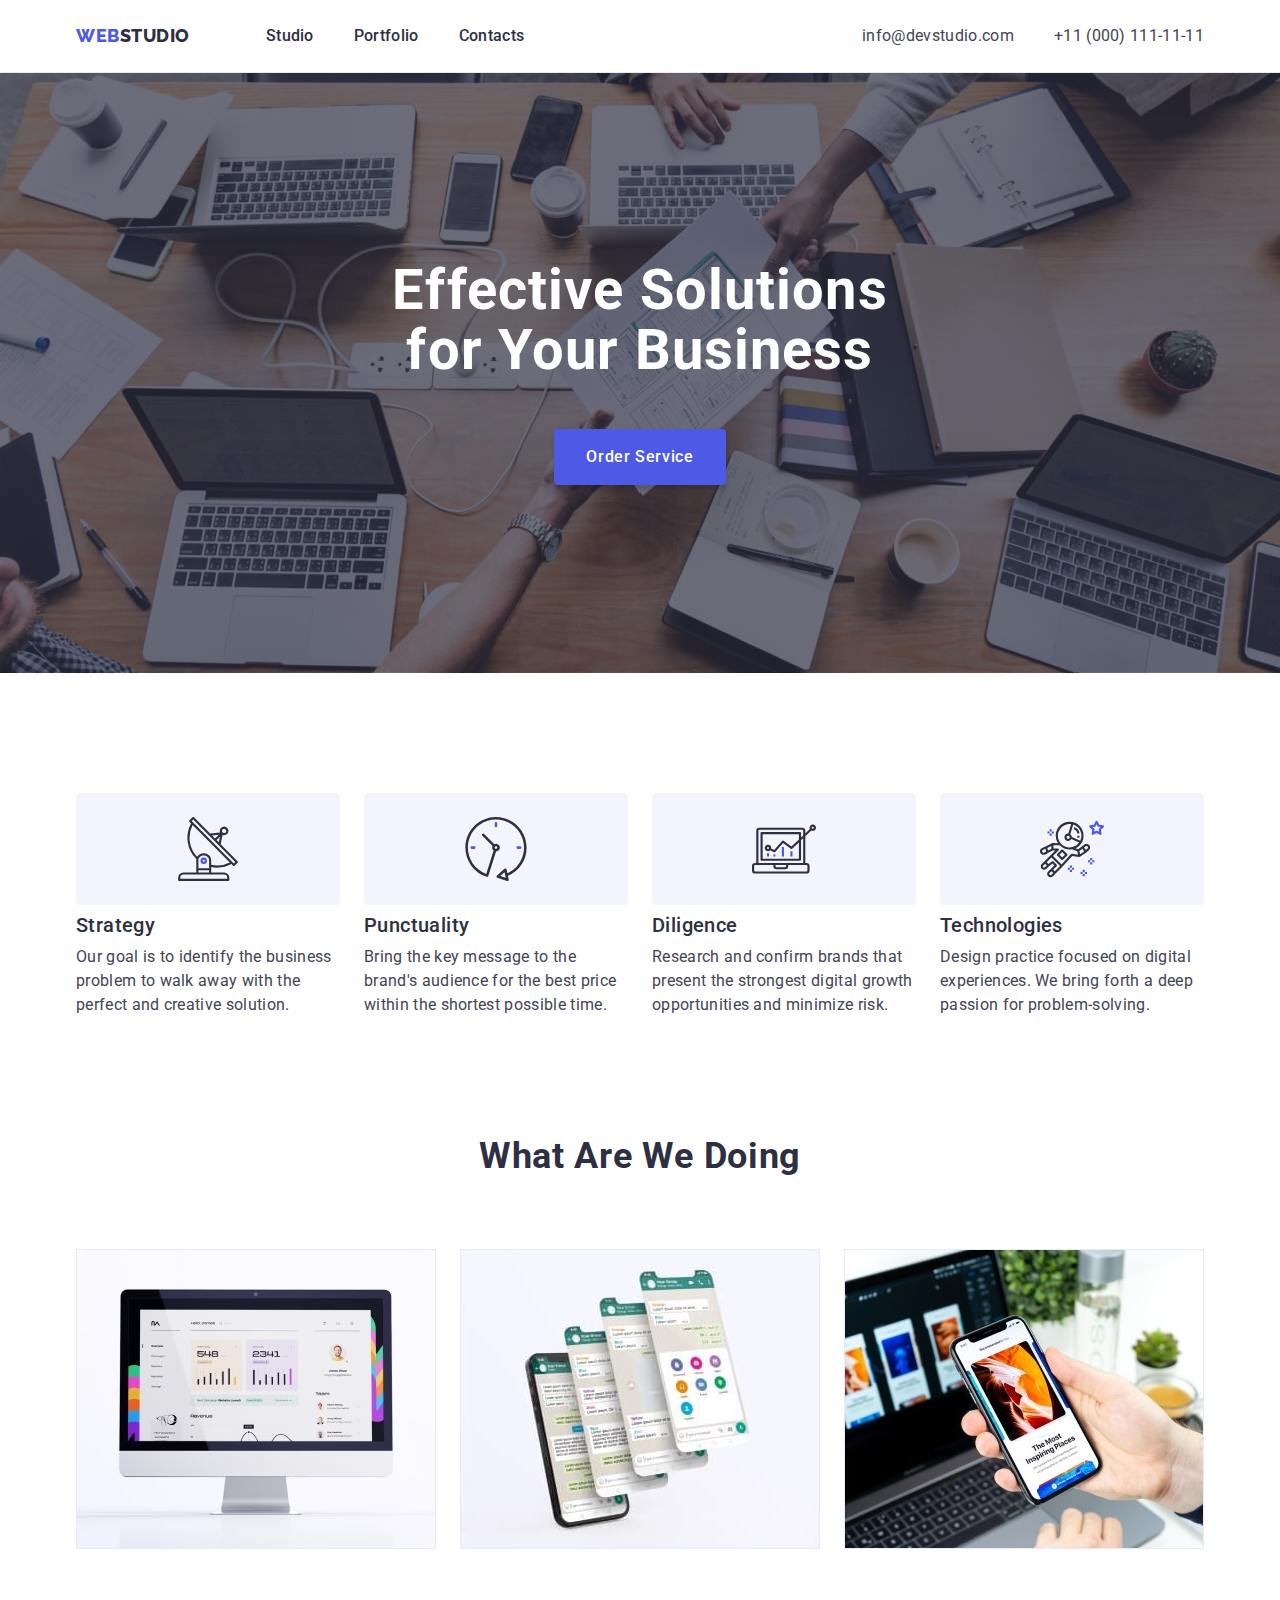
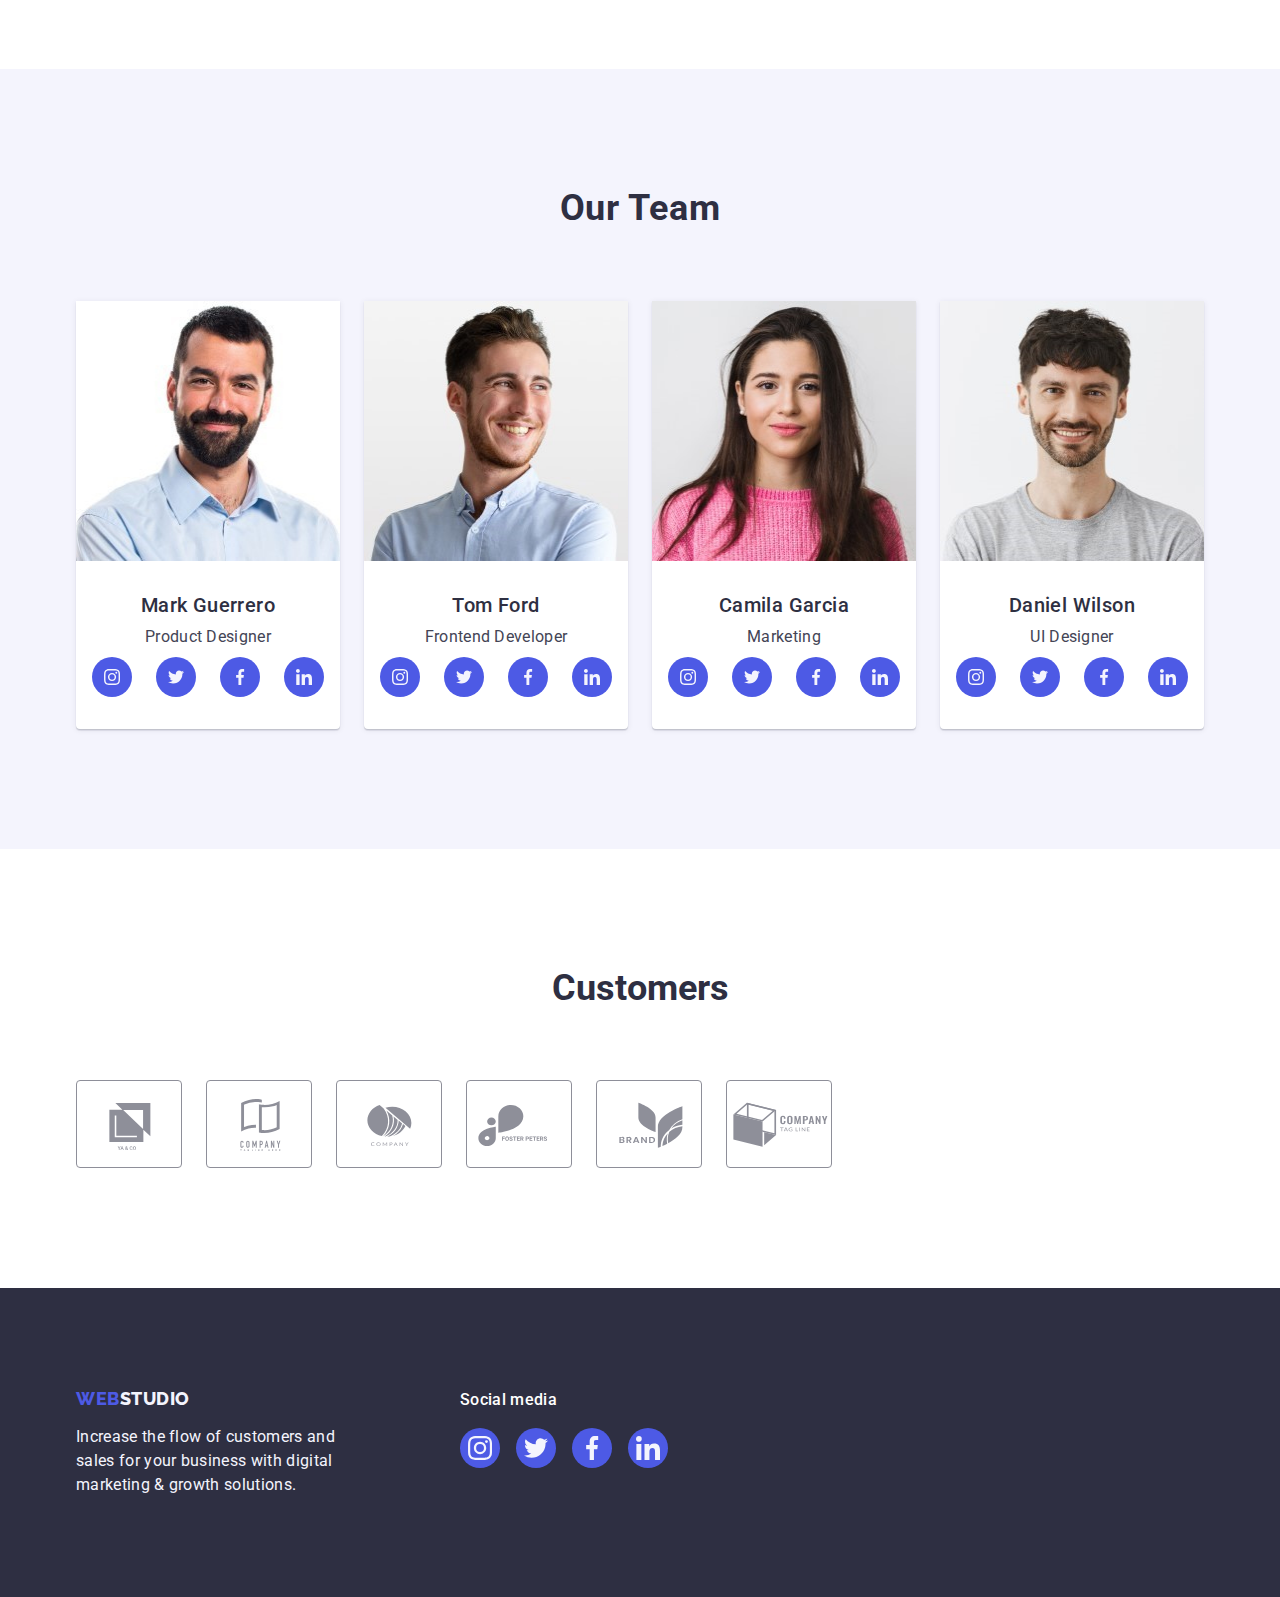
==== index.html @ 08148af8 "Initial commit" ====
<!DOCTYPE html>
<html lang="en">
  <head>
    <meta charset="UTF-8" />
    <meta http-equiv="X-UA-Compatible" content="IE=edge" />
    <meta name="viewport" content="width=device-width, initial-scale=1.0" />
    <title>Web Studio</title>
    <link rel="preconnect" href="https://fonts.googleapis.com" />
    <link rel="preconnect" href="https://fonts.gstatic.com" crossorigin />
    <link
      href="https://fonts.googleapis.com/css2?family=Raleway:wght@800&family=Roboto:wght@400;500;700&display=swap"
      rel="stylesheet"
    />
    <link
      rel="stylesheet"
      href="https://cdnjs.cloudflare.com/ajax/libs/modern-normalize/1.1.0/modern-normalize.min.css"
    />
    <link rel="stylesheet" href="./css/styles.css" />
  </head>
  <body>

    <!-- Header -->

    <header class="page-header">
      <div class="container page-header-container">
        <nav class="page-navigation">
          <a class="logo-part-one link" href="./index.html"
            >Web<span class="logo-part-second link">Studio</span></a
          >
          <ul class="menu list">
            <li><a class="menu-list-item link" href="./index.html">Studio</a></li>
            <li><a class="menu-list-item link" href="./portfolio.html">Portfolio</a></li>
            <li><a class="menu-list-item link" href="">Contacts</a></li>
          </ul>
        </nav>
        <address class="contact-item-list">
          <ul class="contact list">
            <li>
              <a class="contact-item link" href="mailto:info@devstudio.com">info@devstudio.com</a>
            </li>
            <li>
              <a class="contact-item link" href="tel:+110001111111">+11 (000) 111-11-11</a>
            </li>
          </ul>
        </address>
      </div>
    </header>

    <!-- Main content -->

    <main>

      <!-- section 1 hero-->

      <section class="hero-page">
        <div class="container">
          <h1 class="main-text">Effective Solutions for Your Business</h1>
          <button class="order-btn" type="button">Order Service</button>
        </div>
      </section>

      <!-- section 2 features-->
     
      <section class="section">
        <div class="container">
          <h2 class="visually-hidden">Features</h2>
          <ul class="features-container list">
            <li class="features-container-item">
              <div class="features-container-icons">
                <svg aria-label="antenna icon" width="64" height="64">
                  <use href="./images/icons.svg#icon-antenna"></use>
                </svg>
              </div>
              <h3 class="feature-name">Strategy</h3>
              <p class="feature-descr">
                Our goal is to identify the business problem to walk away with the perfect and
                creative solution.
              </p>
            </li>
            <li class="features-container-item">
              <div class="features-container-icons">
                <svg aria-label="clock icon" width="64" height="64">
                  <use href="./images/icons.svg#icon-clock"></use>
                </svg>
              </div>
              <h3 class="feature-name">Punctuality</h3>
              <p class="feature-descr">
                Bring the key message to the brand's audience for the best price within the shortest
                possible time.
              </p>
            </li>
            <li class="features-container-item">
              <div class="features-container-icons">
                <svg aria-label="diagram icon" width="64" height="64">
                  <use href="./images/icons.svg#icon-diagram"></use>
                </svg>
              </div>
              <h3 class="feature-name">Diligence</h3>
              <p class="feature-descr">
                Research and confirm brands that present the strongest digital growth opportunities
                and minimize risk.
              </p>
            </li>
            <li class="features-container-item">
              <div class="features-container-icons">
                <svg aria-label="astronaut icon" width="64" height="64">
                  <use href="./images/icons.svg#icon-astronaut"></use>
                </svg>
              </div>
              <h3 class="feature-name">Technologies</h3>
              <p class="feature-descr">
                Design practice focused on digital experiences. We bring forth a deep passion for
                problem-solving.
              </p>
            </li>
          </ul>
        </div>
      </section>
      
      <!-- section 3 we doing -->
      
      <section class="we-doing-section">
        <div class="container">
          <h2 class="title">What are we doing</h2>
          <ul class="list title-item-container">
            <li class="we-doing-section-card">
              <img
                class="card-item-style"
                src="./images/wedoing/we_doing1.jpg"
                alt="computer"
                width="360"
                height="300"
              />
            </li>
            <li class="we-doing-section-card">
              <img
                class="card-item-style"
                src="./images/wedoing/we_doing2.jpg"
                alt="phone"
                width="360"
                height="300"
              />
            </li>
            <li class="we-doing-section-card">
              <img
                class="card-item-style"
                src="./images/wedoing/we_doing3.jpg"
                alt="phone computer"
                width="360"
                height="300"
              />
            </li>
          </ul>
        </div>
      </section>

      <!-- section 4 team-->

      <section class="section team-card" id="team-card">
        <div class="container">
          <h2 class="title">Our Team</h2>
          <ul class="team-container list">
            <li class="team">
              <img src="./images/team/mark.jpg" alt="mark" width="264" height="260" />
              <div class="team-description">
                <h3 class="team-name">Mark Guerrero</h3>
                <p class="team-position">Product Designer</p>
              <ul class="social-list list">
                <li class="social-list-item">
                  <a href="" class="social-list-link">
                    <svg
                      class="social-list-icon"
                      aria-label="instagram icon"
                      width="16"
                      height="16"
                    >
                      <use href="./images/icons.svg#icon-instagram"></use>
                    </svg>
                  </a>
                </li>
                <li class="social-list-item">
                  <a href="" class="social-list-link">
                    <svg
                      class="social-list-icon"
                      aria-label="twitter icon"
                      width="16"
                      height="16"
                    >
                      <use href="./images/icons.svg#icon-twitter"></use>
                    </svg>
                  </a>
                </li>
                <li class="social-list-item">
                  <a href="" class="social-list-link">
                    <svg
                      class="social-list-icon"
                      aria-label="facebook icon"
                      width="16"
                      height="16"
                    >
                      <use href="./images/icons.svg#icon-facebook"></use>
                    </svg>
                  </a>
                </li>
                <li class="social-list-item">
                  <a href="" class="social-list-link">
                    <svg
                      class="social-list-icon"
                      aria-label="linkedin icon"
                      width="16"
                      height="16"
                    >
                      <use href="./images/icons.svg#icon-linkedin"></use>
                    </svg>
                  </a>
                </li>
              </ul>
              </div>
            </li>
            <li class="team">
              <img src="./images/team/tom.jpg" alt="tom" width="264" height="260" />
              <div class="team-description">
                <h3 class="team-name">Tom Ford</h3>
                <p class="team-position">Frontend Developer</p>
                <ul class="social-list list">
                  <li class="social-list-item">
                    <a href="" class="social-list-link">
                      <svg
                        class="social-list-icon"
                        aria-label="instagram icon"
                        width="16"
                        height="16"
                      >
                        <use href="./images/icons.svg#icon-instagram"></use>
                      </svg>
                    </a>
                  </li>
                  <li class="social-list-item">
                    <a href="" class="social-list-link">
                      <svg
                        class="social-list-icon"
                        aria-label="twitter icon"
                        width="16"
                        height="16"
                      >
                        <use href="./images/icons.svg#icon-twitter"></use>
                      </svg>
                    </a>
                  </li>
                  <li class="social-list-item">
                    <a href="" class="social-list-link">
                      <svg
                        class="social-list-icon"
                        aria-label="facebook icon"
                        width="16"
                        height="16"
                      >
                        <use href="./images/icons.svg#icon-facebook"></use>
                      </svg>
                    </a>
                  </li>
                  <li class="social-list-item">
                    <a href="" class="social-list-link">
                      <svg
                        class="social-list-icon"
                        aria-label="linkedin icon"
                        width="16"
                        height="16"
                      >
                        <use href="./images/icons.svg#icon-linkedin"></use>
                      </svg>
                    </a>
                  </li>
  
                </ul>
              </div>
            </li>
            <li class="team">
              <img src="./images/team/camila.jpg" alt="camila" width="264" height="260" />
              <div class="team-description">
                <h3 class="team-name">Camila Garcia</h3>
                <p class="team-position">Marketing</p>
                <ul class="social-list list">
                  <li class="social-list-item">
                    <a href="" class="social-list-link">
                      <svg
                        class="social-list-icon"
                        aria-label="instagram icon"
                        width="16"
                        height="16"
                      >
                        <use href="./images/icons.svg#icon-instagram"></use>
                      </svg>
                    </a>
                  </li>
                  <li class="social-list-item">
                    <a href="" class="social-list-link">
                      <svg
                        class="social-list-icon"
                        aria-label="twitter icon"
                        width="16"
                        height="16"
                      >
                        <use href="./images/icons.svg#icon-twitter"></use>
                      </svg>
                    </a>
                  </li>
                  <li class="social-list-item">
                    <a href="" class="social-list-link">
                      <svg
                        class="social-list-icon"
                        aria-label="facebook icon"
                        width="16"
                        height="16"
                      >
                        <use href="./images/icons.svg#icon-facebook"></use>
                      </svg>
                    </a>
                  </li>
                  <li class="social-list-item">
                    <a href="" class="social-list-link">
                      <svg
                        class="social-list-icon"
                        aria-label="linkedin icon"
                        width="16"
                        height="16"
                      >
                        <use href="./images/icons.svg#icon-linkedin"></use>
                      </svg>
                    </a>
                  </li>
  
                </ul>
              </div>
            </li>
            <li class="team">
              <img src="./images/team/daniel.jpg" alt="daniel" width="264" height="260" />
              <div class="team-description">
                <h3 class="team-name">Daniel Wilson</h3>
                <p class="team-position">UI Designer</p>
                <ul class="social-list list">
                  <li class="social-list-item">
                    <a href="" class="social-list-link">
                      <svg
                        class="social-list-icon"
                        aria-label="instagram icon"
                        width="16"
                        height="16"
                      >
                        <use href="./images/icons.svg#icon-instagram"></use>
                      </svg>
                    </a>
                  </li>
                  <li class="social-list-item">
                    <a href="" class="social-list-link">
                      <svg
                        class="social-list-icon"
                        aria-label="twitter icon"
                        width="16"
                        height="16"
                      >
                        <use href="./images/icons.svg#icon-twitter"></use>
                      </svg>
                    </a>
                  </li>
                  <li class="social-list-item">
                    <a href="" class="social-list-link">
                      <svg
                        class="social-list-icon"
                        aria-label="facebook icon"
                        width="16"
                        height="16"
                      >
                        <use href="./images/icons.svg#icon-facebook"></use>
                      </svg>
                    </a>
                  </li>
                  <li class="social-list-item">
                    <a href="" class="social-list-link">
                      <svg
                        class="social-list-icon"
                        aria-label="linkedin icon"
                        width="16"
                        height="16"
                      >
                        <use href="./images/icons.svg#icon-linkedin"></use>
                      </svg>
                    </a>
                  </li>
  
                </ul>
              </div>
            </li>
          </ul>
        </div>
      </section>

       <!-- section 5 customers -->

       <section class="section-customers">
        <div class="container">
          <h2 class="title-customers">Customers</h2>
          <ul class="customers-icon list">
            <li class="customers-icon-list link">
              <a class="customers-list-link" href="">
                <svg
                  class="customers-list-icon"
                  aria-label="cluent one icon"
                  width="104"
                  height="56"
                >
                  <use href="./images/icons.svg#icon-logo-client-one"></use>
                </svg>
              </a>
            </li>
            <li class="customers-icon-list link">
              <a href="" class="customers-list-link">
                <svg
                  class="customers-list-icon"
                  aria-label="client two icon"
                  width="104"
                  height="56"
                >
                  <use href="./images/icons.svg#icon-logo-client-two"></use>
                </svg>
              </a>
            </li>
            <li class="customers-icon-list link">
              <a href="" class="customers-list-link">
                <svg
                  class="customers-list-icon"
                  aria-label="client three icon"
                  width="104"
                  height="56"
                >
                  <use href="./images/icons.svg#icon-logo-client-three"></use>
                </svg>
              </a>
            </li>
            <li class="customers-icon-list link">
              <a href="" class="customers-list-link">
                <svg
                  class="customers-list-icon"
                  aria-label="client four icon"
                  width="104"
                  height="56"
                >
                  <use href="./images/icons.svg#icon-logo-client-four"></use>
                </svg>
              </a>
            </li>
            <li class="customers-icon-list link">
              <a href="" class="customers-list-link">
                <svg
                  class="customers-list-icon"
                  aria-label="client five icon"
                  width="104"
                  height="56"
                >
                  <use href="./images/icons.svg#icon-logo-client-five"></use>
                </svg>
              </a>
            </li>
            <li class="customers-icon-list link">
              <a href="" class="customers-list-link">
                <svg
                  class="customers-list-icon"
                  aria-label="client six"
                  width="104"
                  height="56"
                >
                  <use href="./images/icons.svg#icon-logo-client-six"></use>
                </svg>
              </a>
            </li>
          </ul>
        </div>
      </section>
    </main>
    
    <!-- footer -->

    <footer class="footer-style">
      <div class="container main-footer-container">
        <div class="footer-container"><a class="logo-footer link" href="./index.html"
          >Web<span class="logo-part-secondary link">Studio</span></a
        >
        <p class="footer-content">
          Increase the flow of customers and sales for your business with digital marketing & growth
          solutions.
        </p></div>
        
        <div class="footer-social-container">
          <p class="footer-social-title">Social media</p>
          <ul class="footer-social-list list">
            <li class="social-list-item">
              <a href="" class="footer-social-list-link">
                <svg class="social-list-icon" aria-label="instagram icon" width="24" height="24">
                  <use href="./images/icons.svg#icon-instagram"></use>
                </svg>
              </a>
            </li>
            <li class="social-list-item">
              <a href="" class="footer-social-list-link">
                <svg class="social-list-icon" aria-label="twitter icon" width="24" height="24">
                  <use href="./images/icons.svg#icon-twitter"></use>
                </svg>
              </a>
            </li>
            <li class="social-list-item">
              <a href="" class="footer-social-list-link">
                <svg class="social-list-icon" aria-label="facebook icon" width="24" height="24">
                  <use href="./images/icons.svg#icon-facebook"></use>
                </svg>
              </a>
            </li>
            <li class="social-list-item">
              <a href="" class="footer-social-list-link">
                <svg class="social-list-icon" aria-label="linkedin icon" width="24" height="24">
                  <use href="./images/icons.svg#icon-linkedin"></use>
                </svg>
              </a>
            </li>
          </ul>
        </div>
      </div>
    </footer>
  </body>
</html>
---- css/styles.css ----
:root {
  --font-family: 'Roboto', sans-serif;
  --secondary-font-family: 'Raleway', sans-serif;
  --main-color: #ffffff;
  --primary-background-color-theme-dark: #2e2f42;
  --accent-color: #404bbf;
  --primary-text-color-theme-dark: #434455;
  --btn-border-color: #9747ff;
  --secondary-text-color-theme-light: #f4f4fd;
  --btn-border-color-light: #e7e9fc;
  --secondary-text-color-theme-dark: #4d5ae5;
  --icon-color: #8e8f99;
}

/* Default */
.list {
  list-style: none;
}

.link {
  text-decoration: none;
}

button {
  cursor: pointer;
}

h1,
h2,
h3,
h4,
p {
  margin-top: 0;
  margin-bottom: 0;
}

ul,
ol {
  margin-top: 0;
  margin-bottom: 0;
  padding-left: 0;
}

img {
  display: block;
}

.container {
  width: 1158px;
  margin-right: auto;
  margin-left: auto;
  padding-right: 15px;
  padding-left: 15px;
}

.section {
  padding-top: 120px;
  padding-bottom: 120px;
}
.visually-hidden {
  position: absolute;
  width: 1px;
  height: 1px;
  margin: -1px;
  border: 0;
  padding: 0;
  white-space: nowrap;
  clip-path: inset(100%);
  clip: rect(0 0 0 0);
  overflow: hidden;
}

/* BODY STYLE */
body {
  font-family: var(--font-family);
  color: var(--primary-text-color-theme-dark);
  background-color: var(--main-color);
}

/* HEADER */

.page-header {
  border-bottom: 1px solid #e7e9fc;
  box-shadow: 0px 2px 1px rgba(46, 47, 66, 0.08), 0px 1px 1px rgba(46, 47, 66, 0.16), 0px 1px 6px rgba(46, 47, 66, 0.08);
}

.page-navigation {
  display: flex;
  align-items: center;
}

.menu {
  display: flex;
  gap: 40px;
  align-items: flex-end;
  /* align-items: center; */
}
.contact {
  display: flex;
  gap: 40px;

  /* align-items: center; */
}

.page-header-container {
  display: flex;
  align-items: center;
}

.logo-part-one {
  font-family: 'Raleway', sans-serif;
  font-weight: 800;
  font-size: 18px;
  line-height: 1.17;
  letter-spacing: 0.03em;
  text-transform: uppercase;
  color: var(--secondary-text-color-theme-dark);
  margin-right: 76px;
}

.logo-part-second {
  color: var(--primary-background-color-theme-dark);
}

.menu-list-item {
  font-weight: 500;
  font-size: 16px;
  line-height: 1.5;
  letter-spacing: 0.02em;
  color: var(--primary-background-color-theme-dark);
  padding: 24px 0;
  display: block;
}
.menu-list-item:hover,
.menu-list-item:focus {
  color: var(--accent-color);
}
.contact-item-list {
  font-style: normal;
  margin-left: auto;
}
.contact-item {
  font-style: normal;
  font-weight: 400;
  font-size: 16px;
  line-height: 1.5;
  letter-spacing: 0.02em;
  margin-left: auto;
  color: var(--primary-text-color-theme-dark);
}
.contact-item:hover,
.contact-item:focus {
  color: var(--accent-color);
}

/* Main Studio*/
/* Hero section */
.hero-page {
  background-color: var(--primary-background-color-theme-dark);
  padding-top: 188px;
  padding-bottom: 188px;
  background-image: linear-gradient(rgba(46, 47, 66, 0.7), rgba(46, 47, 66, 0.7)),
    url(../images/people-office.jpg);
  background-repeat: no-repeat;
  background-position: center;
  background-size: cover;
  max-width: 1440px;
  margin-left: auto;
  margin-right: auto;
}
.main-text {
  font-weight: 700;
  font-size: 56px;
  line-height: 1.07;
  text-align: center;
  letter-spacing: 0.02em;
  color: var(--main-color);
  max-width: 496px;
  margin-left: auto;
  margin-right: auto;
}
.order-btn {
  font-family: inherit;
  font-weight: 500;
  font-size: 16px;
  line-height: 1.5;
  display: flex;
  align-items: center;
  letter-spacing: 0.04em;
  color: var(--main-color);
  background-color: var(--secondary-text-color-theme-dark);
  box-shadow: 0px 4px 4px rgba(0, 0, 0, 0.15);
  border-radius: 4px;
  padding: 16px 32px 16px 32px;
  display: block;
  list-style: none;
  min-width: 169px;
  /* height: 56px; */
  margin-left: auto;
  margin-right: auto;
  margin-top: 48px;
  border: none;
}
.order-btn:hover,
.order-btn:focus {
  background-color: var(--accent-color);
}
/* Section 2 features */

.features-container {
  display: flex;
  gap: 24px;
  justify-content: space-between;
}

.features-container-item {
  width: calc((100% - 72px) / 4);
}

.feature-name {
  font-weight: 500;
  font-size: 20px;
  line-height: 1.2;
  letter-spacing: 0.02em;
  color: var(--primary-background-color-theme-dark);
  margin-bottom: 8px;
}

.feature-descr {
  font-size: 16px;
  line-height: 1.5;
  letter-spacing: 0.02em;
  color: var(--primary-text-color-theme-dark);
}

.features-container-icons {
  display: flex;
  align-items: center;
  justify-content: center;
  margin-bottom: 8px;
  border-radius: 4px;
  height: 112px;
  background-color: #f4f4fd;
}

/* Section 3 we doing */

.we-doing-section {
  padding-bottom: 120px;
}

.title-item-container {
  display: flex;
  flex-direction: row;
  justify-content: center;
  gap: 24px;
}
.we-doing-section-card {
  width: calc((100% - 48px) / 3);
}

.title {
  font-weight: 700;
  font-size: 36px;
  line-height: 1.11;
  text-align: center;
  letter-spacing: 0.02em;
  text-transform: capitalize;
  color: var(--primary-background-color-theme-dark);
  margin-bottom: 72px;
  padding: 0;
}

/* Section 4 team*/

.team-container {
  display: flex;
  gap: 24px;
}
.team {
  background-color: var(--main-color);
  box-shadow: 0px 1px 6px rgba(46, 47, 66, 0.08), 0px 1px 1px rgba(46, 47, 66, 0.16),
    0px 2px 1px rgba(46, 47, 66, 0.08);
  border-radius: 0px 0px 4px 4px;
  flex-basis: ((100%-3 * 24px) /4);
}
.team-name {
  font-weight: 500;
  font-size: 20px;
  line-height: 1.2;
  letter-spacing: 0.02em;
  color: var(--primary-background-color-theme-dark);
  text-align: center;
  margin-bottom: 8px;
}

.team-position {
  font-size: 16px;
  line-height: 1.5;
  letter-spacing: 0.02em;
  color: var(--primary-text-color-theme-dark);
  text-align: center;
  margin-bottom: 8px;
}

.team-description {
  padding: 32px 0;
}

.team-card {
  background-color: var(--secondary-text-color-theme-light);
}

.social-list {
  display: flex;
  justify-content: center;
  gap: 24px;
}

.social-list-link {
  display: flex;
  justify-content: center;
  align-items: center;
  width: 40px;
  height: 40px;
  border-radius: 50%;
  background-color: #4d5ae5;
  fill: #f4f4fd;
}

.social-list-link:hover,
.social-list-link:focus {
  background-color: #404bbf;
}

/* section 5 customers */
.section-customers {
  padding: 120px 0;
}
.title-customers {
  font-size: 36px;
  line-height: 1.1;
  color: var(--primary-background-color-theme-dark);
  text-align: center;
  margin-bottom: 72px;
}
.customers-icon {
  display: flex;
  /* justify-content: center; */
  gap: 24px;
}
.customers-icon-list {
  width: calc((100%-120px) / 6);
  height: 88px;
}
.customers-list-link {
  display: flex;
  justify-content: center;
  align-items: center;
  width: 100%;
  height: 100%;
  border-radius: 4px;
  border: 1px solid #8e8f99;
  color: var(--icon-color);
}

.customers-list-link:hover,
.customers-list-link:focus {
  border-color: #404bbf;
  color: #404bbf;
}
.customers-list-icon {
  fill: currentColor;
}

/* Footer */

.main-footer-container {
  display: flex;
  align-items: baseline;
}

.footer-container {
  margin-right: 120px;
}

.logo-footer {
  font-family: 'Raleway', sans-serif;
  font-weight: 800;
  font-size: 18px;
  line-height: 1.17;
  letter-spacing: 0.03em;
  text-transform: uppercase;
  color: var(--secondary-text-color-theme-dark);
  display: inline-block;
  margin-bottom: 16px;
}
.footer-style {
  background-color: var(--primary-background-color-theme-dark);
  padding: 100px 0;
}
.footer-content {
  font-weight: 400;
  font-size: 16px;
  line-height: 1.5;
  letter-spacing: 0.02em;
  color: var(--secondary-text-color-theme-light);
  max-width: 264px;
}
.logo-part-secondary {
  color: var(--secondary-text-color-theme-light);
}

.footer-social-title {
  font-weight: 500;
  font-size: 16px;
  line-height: 1.5;
  letter-spacing: 0.02em;
  color: var(--main-color);
  margin-bottom: 16px;
}
.footer-social-container {
  display: inline-block;
}
.footer-social-list-link {
  display: flex;
  justify-content: center;
  align-items: center;
  width: 40px;
  height: 40px;
  border-radius: 50%;
  background-color: #4d5ae5;
  fill: #f4f4fd;
}
.footer-social-list {
  display: flex;
  justify-content: center;
  gap: 16px;
}
.footer-social-list-link:hover,
.footer-social-list-link:focus {
  background-color: #31d0aa;
}

.footer-social-link-container {

}
/* PORTFOLIO */

/* Main portfolio */

.portfolio-section {
  padding: 96px 0 120px 0;
}

.main-nav-portfolio {
  display: flex;
  flex-direction: row;
  align-items: flex-start;
  justify-content: center;
  gap: 24px;
  margin-bottom: 72px;
}

.main-nav {
  font-weight: 500;
  font-size: 16px;
  line-height: 1.5;
  text-align: center;
  letter-spacing: 0.04em;
  color: var(--secondary-text-color-theme-dark);
  box-sizing: border-box;
  background-color: var(--secondary-text-color-theme-light);
  border: 1px solid var(--btn-border-color-light);
  border-radius: 4px;
  padding: 12px 24px;
}

.main-nav:hover,
.main-nav:focus {
  border-color: transparent;
  box-shadow: 0px 3px 1px rgba(0, 0, 0, 0.1), 0px 2px 1px rgba(0, 0, 0, 0.08), 0px 2px 2px rgba(0, 0, 0, 0.12);
  background-color: var(--accent-color);
  color: var(--main-color);

}

.card-desc {
  font-weight: 500;
  font-size: 20px;
  line-height: 1.2;
  letter-spacing: 0.02em;
  color: var(--primary-background-color-theme-dark);
  margin-bottom: 8px;
}
.card-link {
  font-size: 16px;
  line-height: 1.5;
  letter-spacing: 0.02em;
  color: var(--primary-text-color-theme-dark);
}
.card-section {
  padding-top: 0px;
  display: flex;
  column-gap: 24px;
  row-gap: 48px;
  flex-wrap: wrap;
}

.card-style {
  border: 1px solid var(--btn-border-color-light);
  padding: 32px 16px;
  border-top: none;
}
.card-section-item {
  flex-basis: calc((100% - 48px) / 3);
}
 
.card-link-style {
  display: block;
}

.card-link-style:hover, 
.card-link-style:focus {
  box-shadow: 0px 1px 6px rgba(46, 47, 66, 0.08), 0px 1px 1px rgba(46, 47, 66, 0.16), 0px 2px 1px rgba(46, 47, 66, 0.08);
}
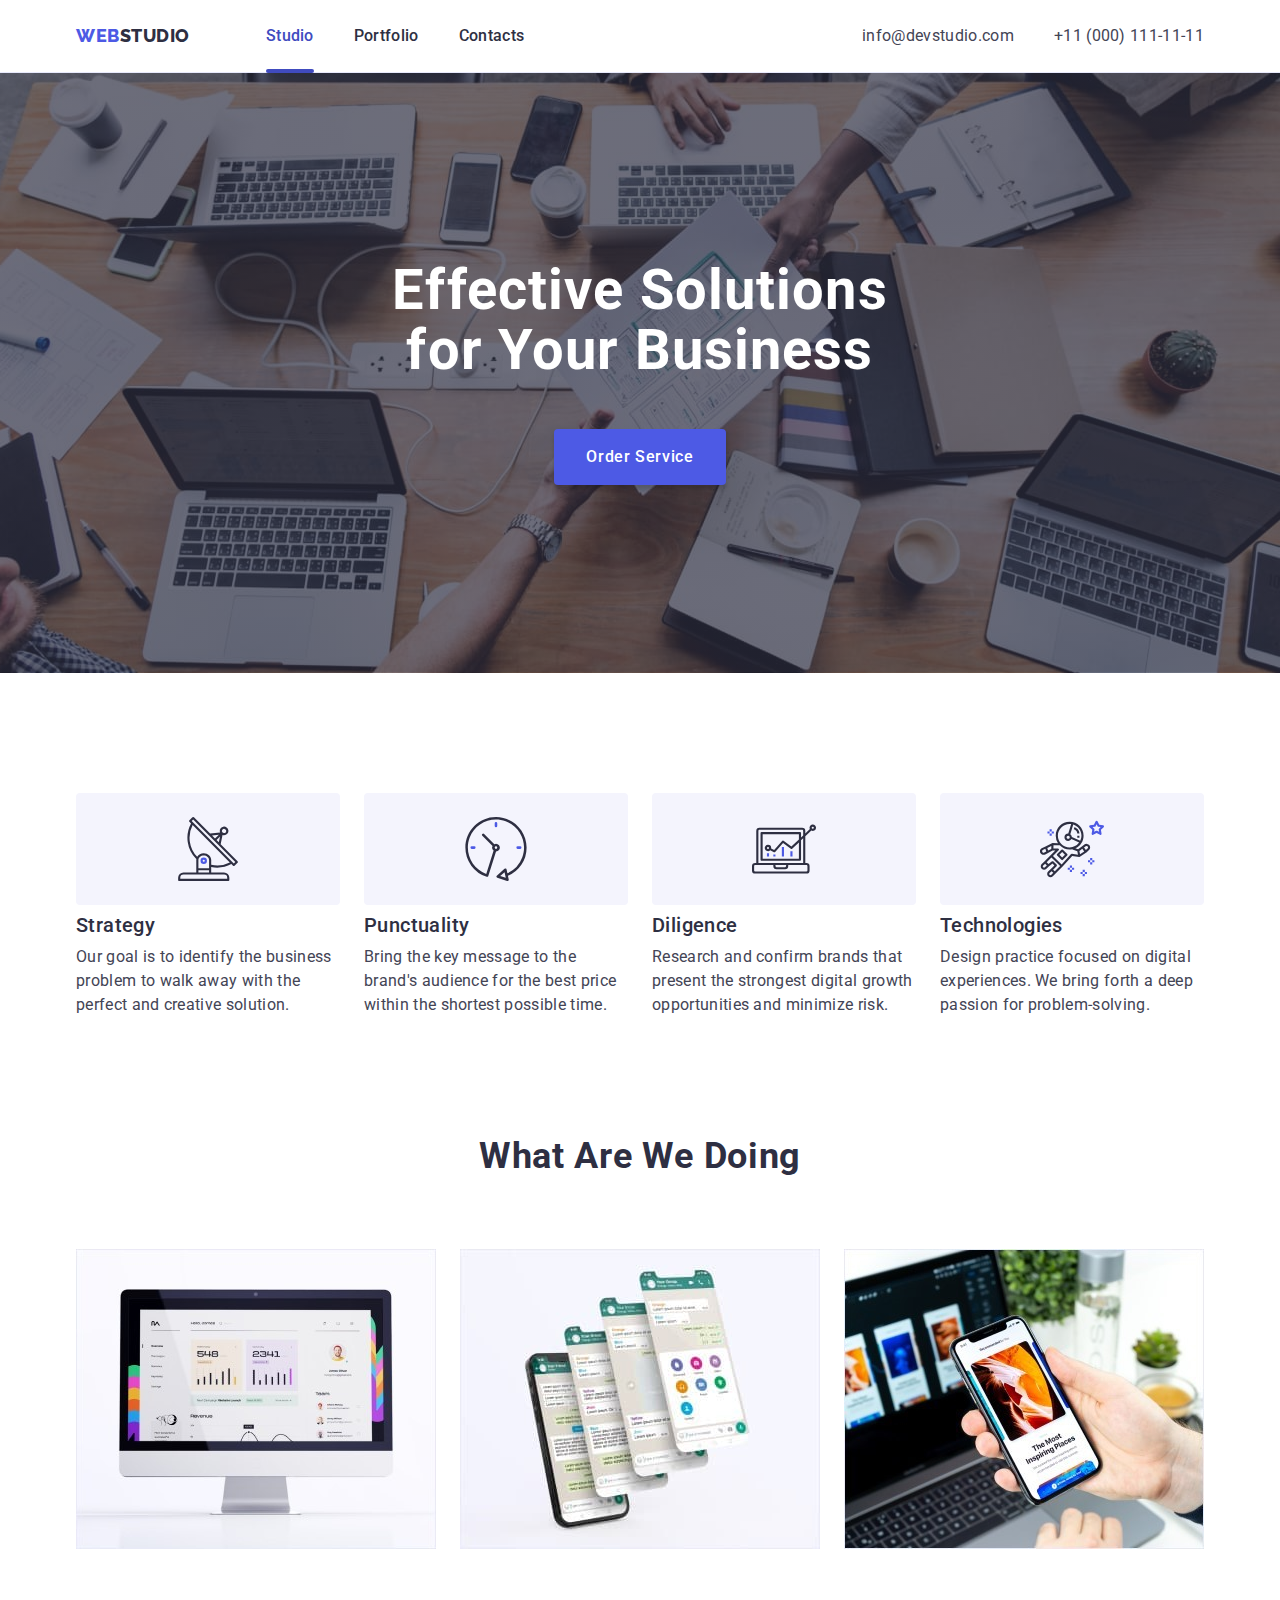
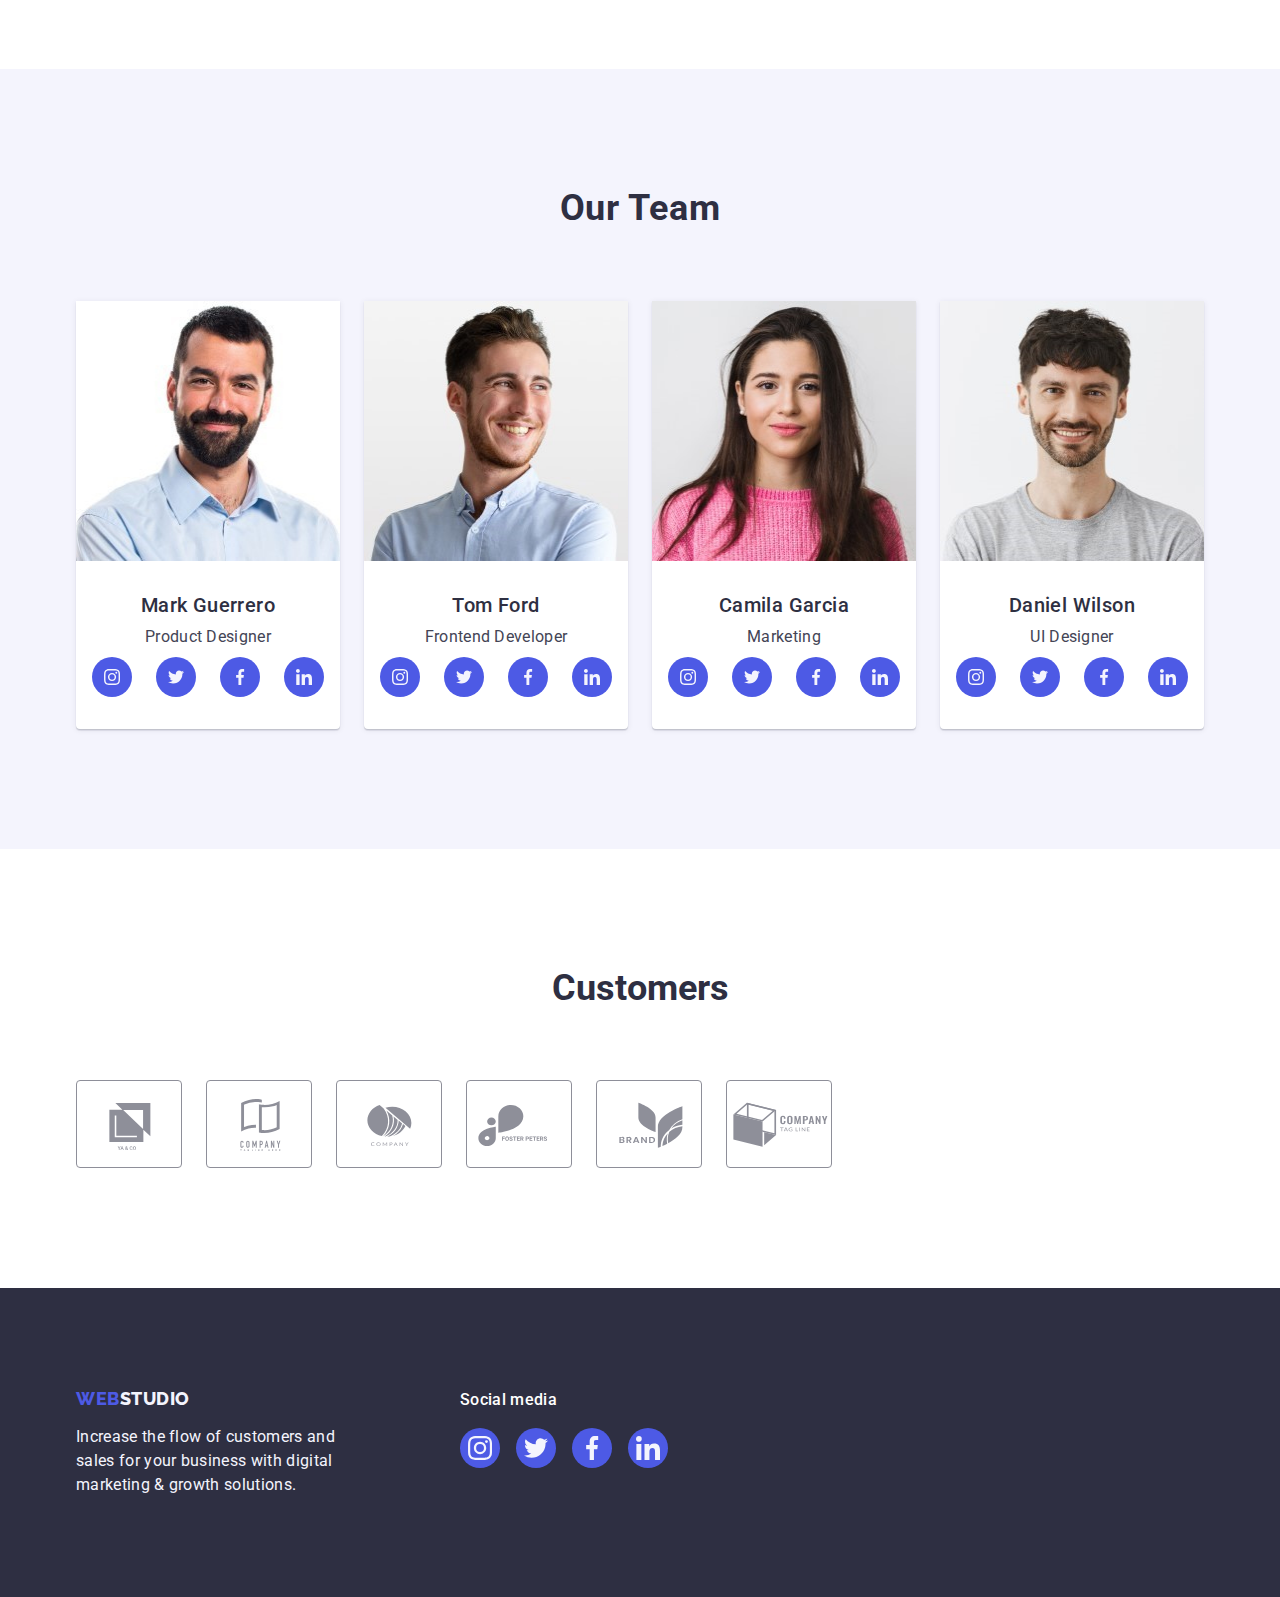
==== commit bdf46021: "draft" ====
--- a/index.html
+++ b/index.html
@@ -28,7 +28,7 @@
             >Web<span class="logo-part-second link">Studio</span></a
           >
           <ul class="menu list">
-            <li><a class="menu-list-item link" href="./index.html">Studio</a></li>
+            <li><a class="menu-list-item current-page link" href="./index.html">Studio</a></li>
             <li><a class="menu-list-item link" href="./portfolio.html">Portfolio</a></li>
             <li><a class="menu-list-item link" href="">Contacts</a></li>
           </ul>
--- a/css/styles.css
+++ b/css/styles.css
@@ -81,7 +81,8 @@
 
 .page-header {
   border-bottom: 1px solid #e7e9fc;
-  box-shadow: 0px 2px 1px rgba(46, 47, 66, 0.08), 0px 1px 1px rgba(46, 47, 66, 0.16), 0px 1px 6px rgba(46, 47, 66, 0.08);
+  box-shadow: 0px 2px 1px rgba(46, 47, 66, 0.08), 0px 1px 1px rgba(46, 47, 66, 0.16),
+    0px 1px 6px rgba(46, 47, 66, 0.08);
 }
 
 .page-navigation {
@@ -130,6 +131,9 @@
   color: var(--primary-background-color-theme-dark);
   padding: 24px 0;
   display: block;
+  transition-property: color;
+  transition-duration: 250ms;
+  transition-timing-function: cubic-bezier(0.4, 0, 0.2, 1);
 }
 .menu-list-item:hover,
 .menu-list-item:focus {
@@ -147,10 +151,29 @@
   letter-spacing: 0.02em;
   margin-left: auto;
   color: var(--primary-text-color-theme-dark);
+  transition-property: color;
+  transition-duration: 250ms;
+  transition-timing-function: cubic-bezier(0.4, 0, 0.2, 1);
 }
 .contact-item:hover,
 .contact-item:focus {
   color: var(--accent-color);
+}
+
+.current-page {
+  color: #404bbf;
+  position: relative;
+}
+.current-page::after {
+  content: ' ';
+  width: 100%;
+  height: 4px;
+  background-color: var(--accent-color);
+  border-radius: 2px;
+  bottom: -1px;
+  left: 0px;
+  display: block;
+  position: absolute;
 }
 
 /* Main Studio*/
@@ -200,6 +223,9 @@
   margin-right: auto;
   margin-top: 48px;
   border: none;
+  transition-property: background-color;
+  transition-duration: 250ms;
+  transition-timing-function: cubic-bezier(0.4, 0, 0.2, 1);
 }
 .order-btn:hover,
 .order-btn:focus {
@@ -326,6 +352,9 @@
   border-radius: 50%;
   background-color: #4d5ae5;
   fill: #f4f4fd;
+  transition-property: background-color;
+  transition-duration: 250ms;
+  transition-timing-function: cubic-bezier(0.4, 0, 0.2, 1);
 }
 
 .social-list-link:hover,
@@ -362,6 +391,9 @@
   border-radius: 4px;
   border: 1px solid #8e8f99;
   color: var(--icon-color);
+  transition-property: color, border-color;
+  transition-duration: 250ms;
+  transition-timing-function: cubic-bezier(0.4, 0, 0.2, 1);
 }
 
 .customers-list-link:hover,
@@ -422,6 +454,12 @@
 .footer-social-container {
   display: inline-block;
 }
+
+.footer-social-list {
+  display: flex;
+  justify-content: center;
+  gap: 16px;
+}
 .footer-social-list-link {
   display: flex;
   justify-content: center;
@@ -431,19 +469,17 @@
   border-radius: 50%;
   background-color: #4d5ae5;
   fill: #f4f4fd;
-}
-.footer-social-list {
-  display: flex;
-  justify-content: center;
-  gap: 16px;
-}
+  transition-property: background-color;
+  transition-duration: 250ms;
+  transition-timing-function: cubic-bezier(0.4, 0, 0.2, 1);
+}
+
 .footer-social-list-link:hover,
 .footer-social-list-link:focus {
   background-color: #31d0aa;
 }
 
 .footer-social-link-container {
-
 }
 /* PORTFOLIO */
 
@@ -474,15 +510,18 @@
   border: 1px solid var(--btn-border-color-light);
   border-radius: 4px;
   padding: 12px 24px;
+  transition-property: background-color, box-shadow, border-color, color;
+  transition-duration: 250ms;
+  transition-timing-function: cubic-bezier(0.4, 0, 0.2, 1);
 }
 
 .main-nav:hover,
 .main-nav:focus {
   border-color: transparent;
-  box-shadow: 0px 3px 1px rgba(0, 0, 0, 0.1), 0px 2px 1px rgba(0, 0, 0, 0.08), 0px 2px 2px rgba(0, 0, 0, 0.12);
+  box-shadow: 0px 3px 1px rgba(0, 0, 0, 0.1), 0px 2px 1px rgba(0, 0, 0, 0.08),
+    0px 2px 2px rgba(0, 0, 0, 0.12);
   background-color: var(--accent-color);
   color: var(--main-color);
-
 }
 
 .card-desc {
@@ -515,12 +554,48 @@
 .card-section-item {
   flex-basis: calc((100% - 48px) / 3);
 }
- 
+
 .card-link-style {
   display: block;
-}
-
-.card-link-style:hover, 
+  transition-property: box-shadow;
+  transition-duration: 250ms;
+  transition-timing-function: cubic-bezier(0.4, 0, 0.2, 1);
+}
+
+.card-link-style:hover,
 .card-link-style:focus {
-  box-shadow: 0px 1px 6px rgba(46, 47, 66, 0.08), 0px 1px 1px rgba(46, 47, 66, 0.16), 0px 2px 1px rgba(46, 47, 66, 0.08);
+  box-shadow: 0px 1px 6px rgba(46, 47, 66, 0.08), 0px 1px 1px rgba(46, 47, 66, 0.16),
+    0px 2px 1px rgba(46, 47, 66, 0.08);
+}
+
+
+.card-link-style-wrapper {
+position: relative;
+overflow: hidden;
+}
+
+.overlay {
+  position: absolute;
+  padding: 40px 32px;
+  top: 0;
+  left: 0;
+  width: 100%;
+  height: 100%;
+  overflow: auto;
+  transform: translate(0px, 100%);
+  transition-duration: 250ms;
+  transition-timing-function: cubic-bezier(0.4, 0, 0.2, 1);
+
+  background-color: #4d5ae5;
+  color: #f4f4fd;
+  font-weight: 400;
+  font-size: 16px;
+  line-height: 1.5;
+  letter-spacing: 0.02em;
+  
+}
+
+.card-link-style:hover .overlay,
+.card-link-stile:focus .overlay {
+  transform: translateY(0%);
 }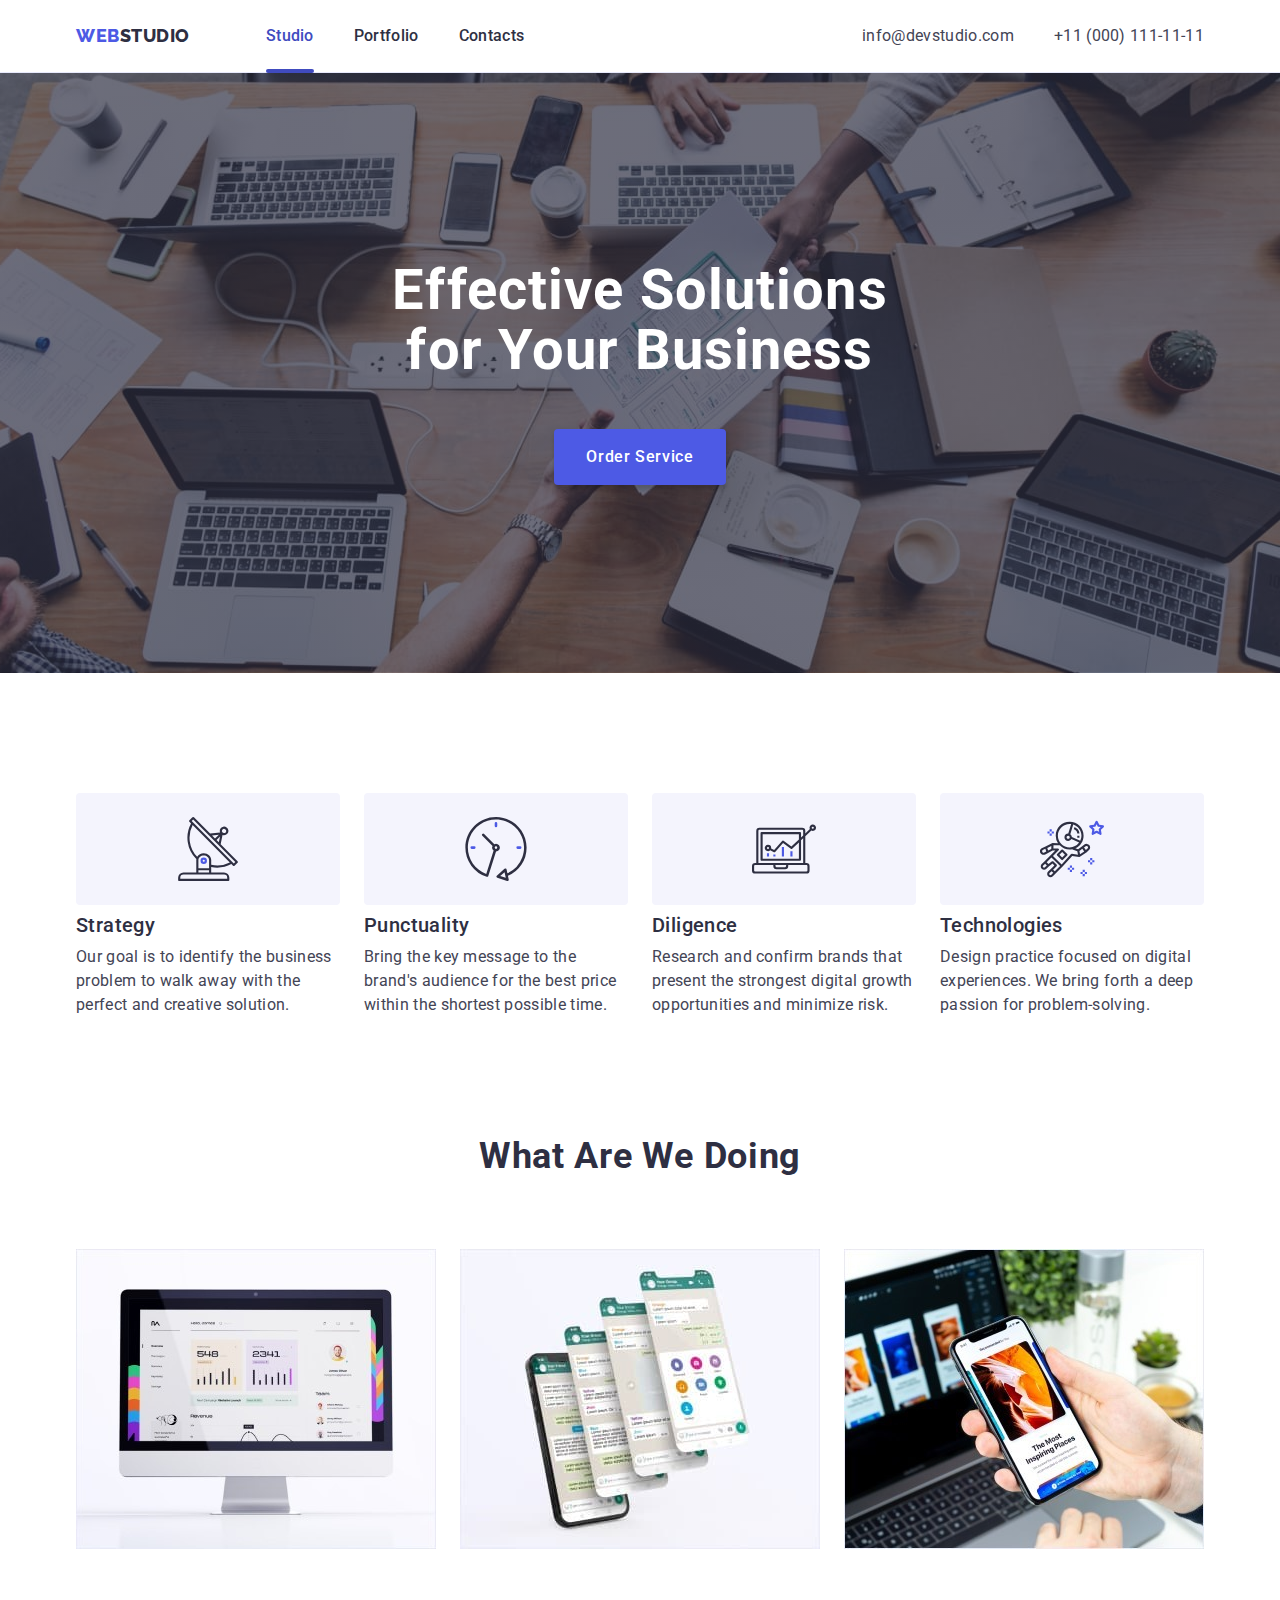
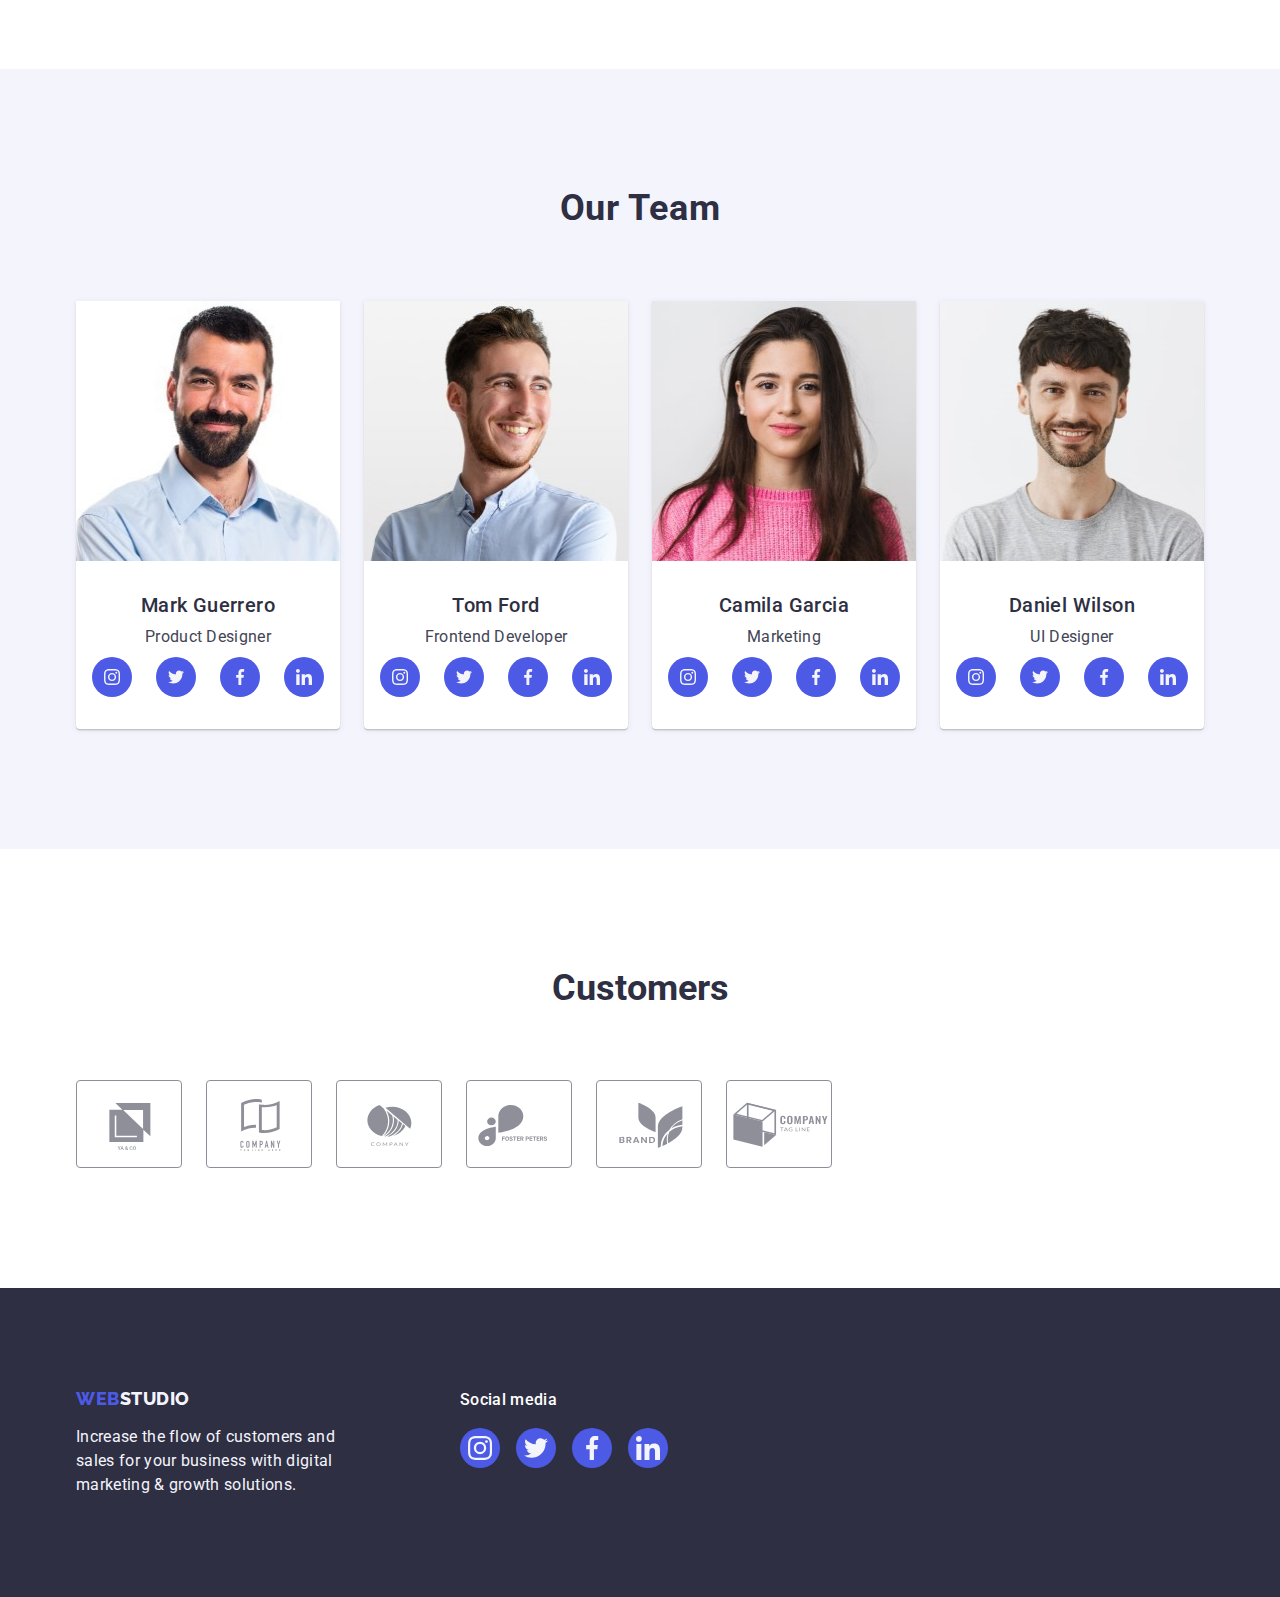
==== commit aa6e22d8: "finita" ====
--- a/index.html
+++ b/index.html
@@ -55,7 +55,7 @@
       <section class="hero-page">
         <div class="container">
           <h1 class="main-text">Effective Solutions for Your Business</h1>
-          <button class="order-btn" type="button">Order Service</button>
+          <button class="order-btn" type="button" data-modal-open>Order Service</button>
         </div>
       </section>
 
@@ -525,5 +525,15 @@
         </div>
       </div>
     </footer>
+    <div class="backdrop is-hidden" data-modal>
+      <div class="modal">
+        <button type="button" class="modal-close-btn" data-modal-close>
+          <svg class="modal-close-icon" width="8" height="8">
+            <use href="./images/icons.svg#icon-close-cross"></use>
+          </svg>
+        </button>
+      </div>
+    </div>
+    <script src="./js/modal.js"></script>
   </body>
 </html>
--- a/css/styles.css
+++ b/css/styles.css
@@ -231,6 +231,8 @@
 .order-btn:focus {
   background-color: var(--accent-color);
 }
+
+
 /* Section 2 features */
 
 .features-container {
@@ -582,7 +584,7 @@
   width: 100%;
   height: 100%;
   overflow: auto;
-  transform: translate(0px, 100%);
+  transform: translate(0%, 100%);
   transition-duration: 250ms;
   transition-timing-function: cubic-bezier(0.4, 0, 0.2, 1);
 
@@ -598,4 +600,60 @@
 .card-link-style:hover .overlay,
 .card-link-stile:focus .overlay {
   transform: translateY(0%);
-}+}
+
+.backdrop {
+  position: fixed;
+  top: 0;
+  left: 0;
+  width: 100%;
+  height: 100%;
+  background-color:rgba(46, 47, 66, 0.4);
+  transition: opacity 250ms cubic-bezier(0.4, 0, 0.2, 1),
+  visibility 250ms cubic-bezier(0.4, 0, 0.2, 1);
+}
+
+.modal {
+  position: absolute;
+  top: 50%;
+  left: 50%;
+  transform: translate(-50%, -50%);
+  height: 584px;
+  width: 408px;
+  
+  background-color:#FCFCFC;
+ box-shadow: 0px 1px 1px rgba(0, 0, 0, 0.14), 0px 1px 3px rgba(0, 0, 0, 0.12), 0px 2px 1px rgba(0, 0, 0, 0.2);
+border-radius: 4px;
+}
+
+.modal-close-btn {
+  position: absolute;
+  top: 24px;
+  right: 24px;
+  display: flex;
+  align-items: center;
+  justify-content: center;
+  background-color: #e7e9fc;
+  border: 1px solid rgba(0, 0, 0, 0.1);
+  border-radius: 50%;
+  width: 24px;
+  height: 24px;
+  padding: 0;
+  transition-property: background-color;
+  transition-duration: 250ms;
+  transition-timing-function: cubic-bezier(0.4, 0, 0.2, 1);
+}
+
+.modal-close-btn:hover,
+.modal-close-btn:focus {
+  background-color: #404bbf;
+  border: none;
+  fill: #ffffff;
+}
+
+.is-hidden {
+  opacity: 0;
+  visibility: hidden;
+  pointer-events: none;
+}
+
